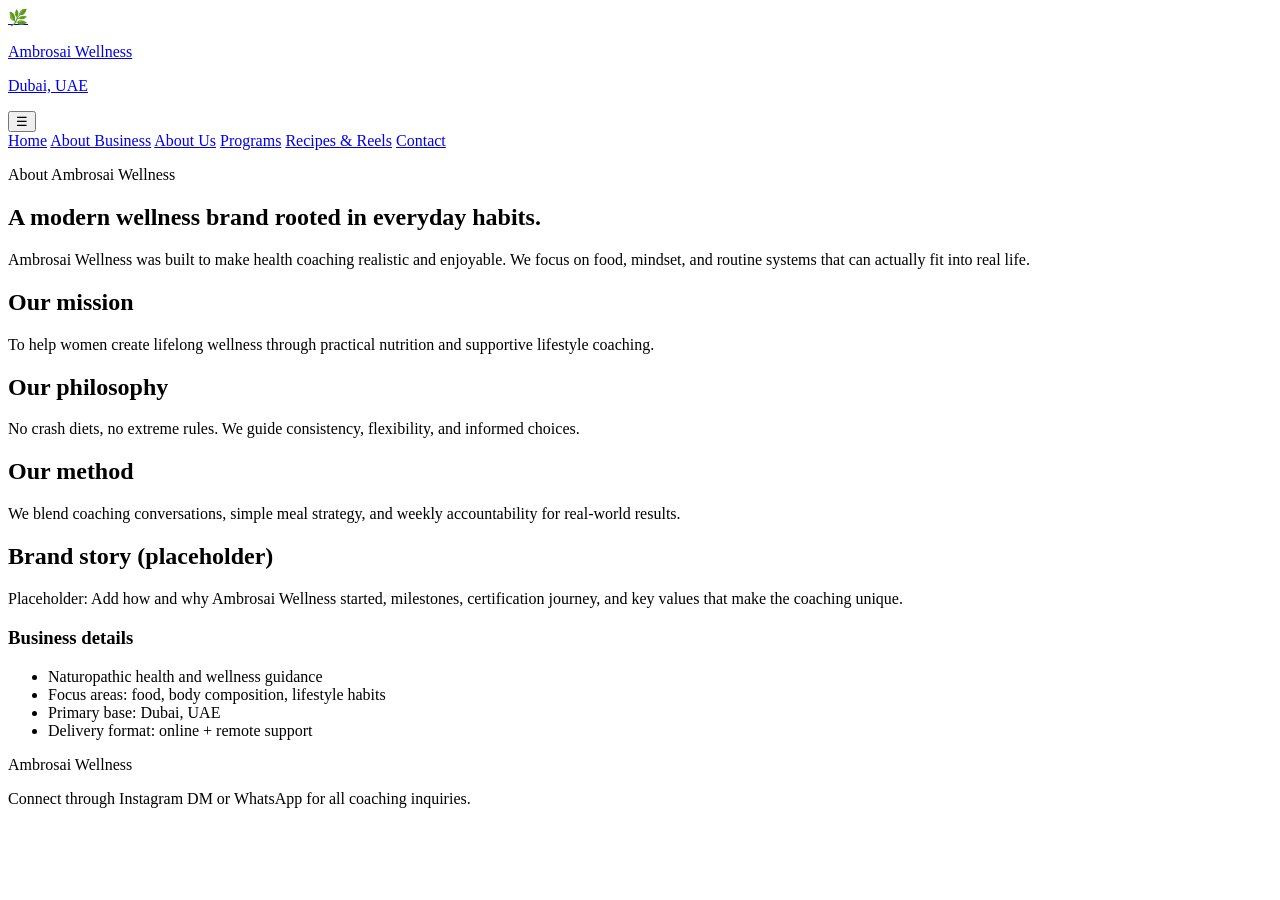
==== about-business.html @ 4e026386 "Add files via upload" ====
<!DOCTYPE html>
<html lang="en">
  <head>
    <meta charset="UTF-8" />
    <meta name="viewport" content="width=device-width, initial-scale=1.0" />
    <meta name="description" content="Learn about Ambrosai Wellness and its approach to food and lifestyle coaching." />
    <title>About the Business | Ambrosai Wellness</title>
    <link rel="preconnect" href="https://fonts.googleapis.com" />
    <link rel="preconnect" href="https://fonts.gstatic.com" crossorigin />
    <link href="https://fonts.googleapis.com/css2?family=Poppins:wght@300;400;500;600;700&display=swap" rel="stylesheet" />
    <link rel="stylesheet" href="assets/css/styles.css" />
  </head>
  <body>
    <header class="site-header">
      <div class="container nav-wrap">
        <a class="brand" href="index.html">
          <span class="brand-mark">🌿</span>
          <div>
            <p class="brand-title">Ambrosai Wellness</p>
            <p class="brand-subtitle">Dubai, UAE</p>
          </div>
        </a>
        <button class="menu-toggle" aria-expanded="false" aria-controls="site-nav">☰</button>
        <nav id="site-nav" class="site-nav">
          <a href="index.html">Home</a>
          <a href="about-business.html" class="active">About Business</a>
          <a href="about-us.html">About Us</a>
          <a href="programs.html">Programs</a>
          <a href="recipes.html">Recipes & Reels</a>
          <a href="contact.html">Contact</a>
        </nav>
      </div>
    </header>

    <main>
      <section class="page-hero section-animate">
        <div class="container narrow">
          <p class="eyebrow">About Ambrosai Wellness</p>
          <h1>A modern wellness brand rooted in everyday habits.</h1>
          <p>
            Ambrosai Wellness was built to make health coaching realistic and enjoyable.
            We focus on food, mindset, and routine systems that can actually fit into real life.
          </p>
        </div>
      </section>

      <section class="section section-animate">
        <div class="container cards three">
          <article class="card">
            <h2>Our mission</h2>
            <p>
              To help women create lifelong wellness through practical nutrition and supportive lifestyle coaching.
            </p>
          </article>
          <article class="card">
            <h2>Our philosophy</h2>
            <p>
              No crash diets, no extreme rules. We guide consistency, flexibility, and informed choices.
            </p>
          </article>
          <article class="card">
            <h2>Our method</h2>
            <p>
              We blend coaching conversations, simple meal strategy, and weekly accountability for real-world results.
            </p>
          </article>
        </div>
      </section>

      <section class="section alt section-animate">
        <div class="container split">
          <div>
            <h2>Brand story (placeholder)</h2>
            <p>
              Placeholder: Add how and why Ambrosai Wellness started, milestones, certification journey,
              and key values that make the coaching unique.
            </p>
          </div>
          <div class="card">
            <h3>Business details</h3>
            <ul>
              <li>Naturopathic health and wellness guidance</li>
              <li>Focus areas: food, body composition, lifestyle habits</li>
              <li>Primary base: Dubai, UAE</li>
              <li>Delivery format: online + remote support</li>
            </ul>
          </div>
        </div>
      </section>
    </main>

    <footer class="site-footer">
      <div class="container footer-grid">
        <div>
          <p class="brand-title">Ambrosai Wellness</p>
          <p>Connect through Instagram DM or WhatsApp for all coaching inquiries.</p>
        </div>
      </div>
    </footer>

    <script src="assets/js/main.js" defer></script>
  </body>
</html>
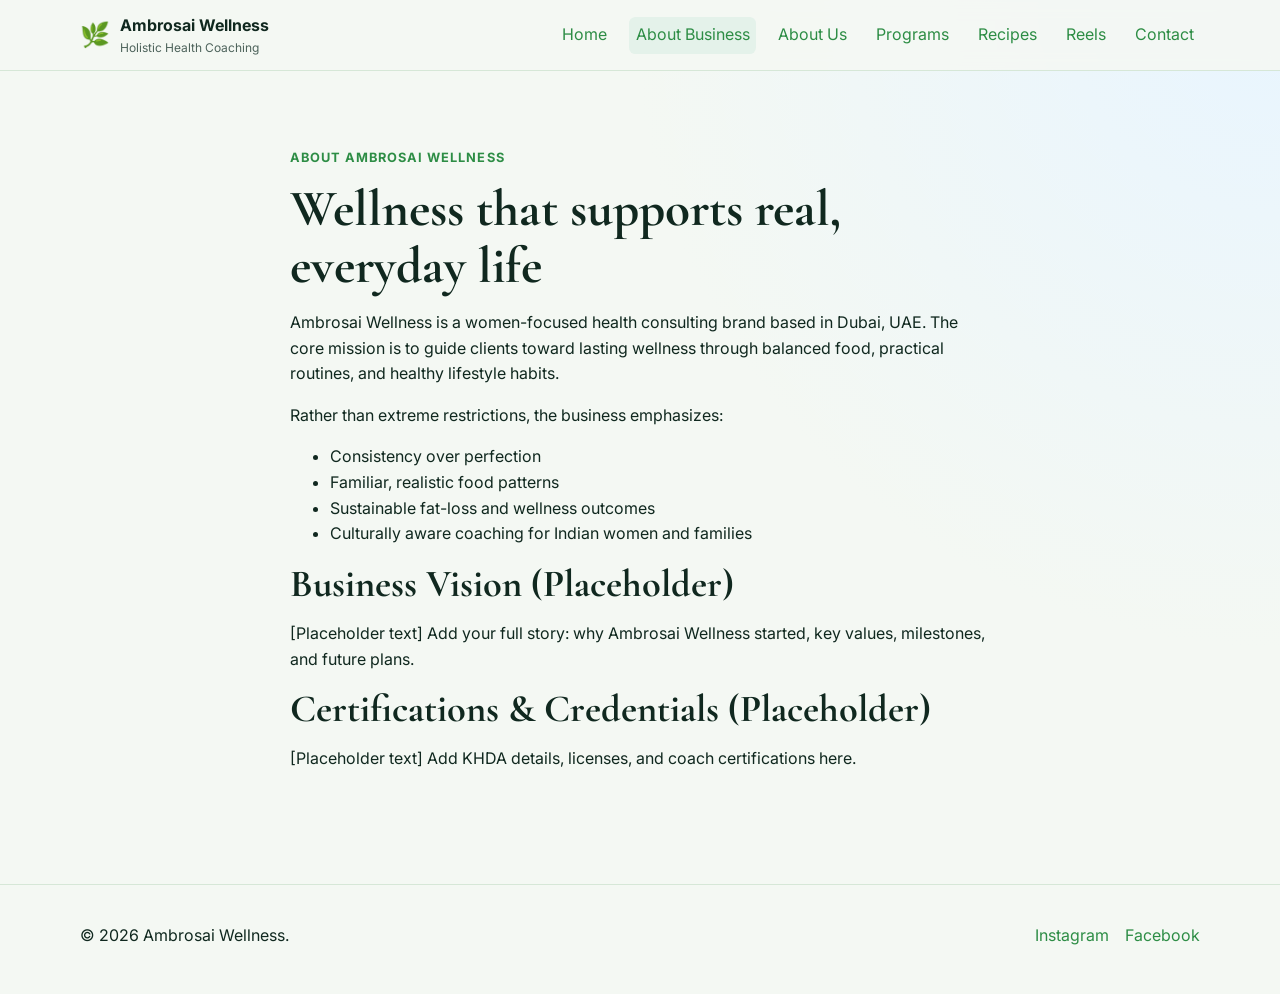
==== commit 8bb65af4: "Create responsive multi-page Ambrosai Wellness website" ====
--- a/about-business.html
+++ b/about-business.html
@@ -1,103 +1,18 @@
-<!DOCTYPE html>
+<!doctype html>
 <html lang="en">
   <head>
     <meta charset="UTF-8" />
     <meta name="viewport" content="width=device-width, initial-scale=1.0" />
-    <meta name="description" content="Learn about Ambrosai Wellness and its approach to food and lifestyle coaching." />
     <title>About the Business | Ambrosai Wellness</title>
     <link rel="preconnect" href="https://fonts.googleapis.com" />
     <link rel="preconnect" href="https://fonts.gstatic.com" crossorigin />
-    <link href="https://fonts.googleapis.com/css2?family=Poppins:wght@300;400;500;600;700&display=swap" rel="stylesheet" />
-    <link rel="stylesheet" href="assets/css/styles.css" />
+    <link href="https://fonts.googleapis.com/css2?family=Cormorant+Garamond:wght@500;700&family=Inter:wght@400;500;600;700&display=swap" rel="stylesheet" />
+    <link rel="stylesheet" href="styles.css" />
   </head>
   <body>
-    <header class="site-header">
-      <div class="container nav-wrap">
-        <a class="brand" href="index.html">
-          <span class="brand-mark">🌿</span>
-          <div>
-            <p class="brand-title">Ambrosai Wellness</p>
-            <p class="brand-subtitle">Dubai, UAE</p>
-          </div>
-        </a>
-        <button class="menu-toggle" aria-expanded="false" aria-controls="site-nav">☰</button>
-        <nav id="site-nav" class="site-nav">
-          <a href="index.html">Home</a>
-          <a href="about-business.html" class="active">About Business</a>
-          <a href="about-us.html">About Us</a>
-          <a href="programs.html">Programs</a>
-          <a href="recipes.html">Recipes & Reels</a>
-          <a href="contact.html">Contact</a>
-        </nav>
-      </div>
-    </header>
-
-    <main>
-      <section class="page-hero section-animate">
-        <div class="container narrow">
-          <p class="eyebrow">About Ambrosai Wellness</p>
-          <h1>A modern wellness brand rooted in everyday habits.</h1>
-          <p>
-            Ambrosai Wellness was built to make health coaching realistic and enjoyable.
-            We focus on food, mindset, and routine systems that can actually fit into real life.
-          </p>
-        </div>
-      </section>
-
-      <section class="section section-animate">
-        <div class="container cards three">
-          <article class="card">
-            <h2>Our mission</h2>
-            <p>
-              To help women create lifelong wellness through practical nutrition and supportive lifestyle coaching.
-            </p>
-          </article>
-          <article class="card">
-            <h2>Our philosophy</h2>
-            <p>
-              No crash diets, no extreme rules. We guide consistency, flexibility, and informed choices.
-            </p>
-          </article>
-          <article class="card">
-            <h2>Our method</h2>
-            <p>
-              We blend coaching conversations, simple meal strategy, and weekly accountability for real-world results.
-            </p>
-          </article>
-        </div>
-      </section>
-
-      <section class="section alt section-animate">
-        <div class="container split">
-          <div>
-            <h2>Brand story (placeholder)</h2>
-            <p>
-              Placeholder: Add how and why Ambrosai Wellness started, milestones, certification journey,
-              and key values that make the coaching unique.
-            </p>
-          </div>
-          <div class="card">
-            <h3>Business details</h3>
-            <ul>
-              <li>Naturopathic health and wellness guidance</li>
-              <li>Focus areas: food, body composition, lifestyle habits</li>
-              <li>Primary base: Dubai, UAE</li>
-              <li>Delivery format: online + remote support</li>
-            </ul>
-          </div>
-        </div>
-      </section>
-    </main>
-
-    <footer class="site-footer">
-      <div class="container footer-grid">
-        <div>
-          <p class="brand-title">Ambrosai Wellness</p>
-          <p>Connect through Instagram DM or WhatsApp for all coaching inquiries.</p>
-        </div>
-      </div>
-    </footer>
-
-    <script src="assets/js/main.js" defer></script>
+    <header class="site-header"><div class="container nav-wrap"><a class="brand" href="index.html"><span class="brand-mark">🌿</span><span><strong>Ambrosai Wellness</strong><small>Holistic Health Coaching</small></span></a><button class="menu-toggle" aria-expanded="false" aria-controls="site-nav">Menu</button><nav id="site-nav" class="site-nav"><a href="index.html">Home</a><a class="active" href="about-business.html">About Business</a><a href="about-us.html">About Us</a><a href="programs.html">Programs</a><a href="recipes.html">Recipes</a><a href="reels.html">Reels</a><a href="contact.html">Contact</a></nav></div></header>
+    <main class="section"><div class="container prose fade-in-up"><p class="eyebrow">About Ambrosai Wellness</p><h1>Wellness that supports real, everyday life</h1><p>Ambrosai Wellness is a women-focused health consulting brand based in Dubai, UAE. The core mission is to guide clients toward lasting wellness through balanced food, practical routines, and healthy lifestyle habits.</p><p>Rather than extreme restrictions, the business emphasizes:</p><ul><li>Consistency over perfection</li><li>Familiar, realistic food patterns</li><li>Sustainable fat-loss and wellness outcomes</li><li>Culturally aware coaching for Indian women and families</li></ul><h2>Business Vision (Placeholder)</h2><p>[Placeholder text] Add your full story: why Ambrosai Wellness started, key values, milestones, and future plans.</p><h2>Certifications & Credentials (Placeholder)</h2><p>[Placeholder text] Add KHDA details, licenses, and coach certifications here.</p></div></main>
+    <footer class="site-footer"><div class="container footer-grid"><p>© <span id="year"></span> Ambrosai Wellness.</p><p class="footer-links"><a href="https://www.instagram.com/ambr.osai/" target="_blank" rel="noopener">Instagram</a><a href="https://www.facebook.com/people/Ambrosai-Wellness/61583283944833/" target="_blank" rel="noopener">Facebook</a></p></div></footer>
+    <script src="script.js" defer></script>
   </body>
-</html>+</html>
--- a/styles.css
+++ b/styles.css
@@ -0,0 +1,99 @@
+:root {
+  --bg: #f4f8f3;
+  --surface: #ffffff;
+  --text: #10281f;
+  --muted: #4d635b;
+  --primary: #57be58;
+  --primary-dark: #2d8d45;
+  --secondary: #4ca7de;
+  --accent: #e8f8ed;
+  --border: #d6e7d7;
+  --shadow: 0 10px 30px rgba(20, 80, 50, 0.08);
+}
+
+* { box-sizing: border-box; }
+html, body { margin: 0; padding: 0; }
+body {
+  font-family: Inter, system-ui, -apple-system, sans-serif;
+  color: var(--text);
+  background: radial-gradient(circle at top right, #e8f5ff, transparent 40%), var(--bg);
+  line-height: 1.6;
+}
+img { max-width: 100%; display: block; }
+a { color: var(--primary-dark); text-decoration: none; }
+a:hover { text-decoration: underline; }
+
+.skip-link {
+  position: absolute; left: -9999px;
+}
+.skip-link:focus {
+  left: 1rem; top: 1rem; z-index: 99; background: #000; color: #fff; padding: .5rem .75rem;
+}
+
+.container { width: min(1120px, 92%); margin: 0 auto; }
+.section { padding: 4rem 0; }
+.section-sm { padding-top: 1rem; }
+.eyebrow { text-transform: uppercase; letter-spacing: .08em; color: var(--primary-dark); font-weight: 700; font-size: .8rem; }
+h1, h2, h3 { font-family: "Cormorant Garamond", serif; line-height: 1.1; margin: .2rem 0 .9rem; }
+h1 { font-size: clamp(2rem, 4vw, 3.5rem); }
+h2 { font-size: clamp(1.6rem, 3vw, 2.4rem); }
+h3 { font-size: 1.6rem; }
+
+.site-header {
+  position: sticky; top: 0; backdrop-filter: blur(8px); background: rgba(244, 248, 243, .9); z-index: 10;
+  border-bottom: 1px solid var(--border);
+}
+.nav-wrap { display: flex; align-items: center; justify-content: space-between; gap: 1rem; padding: .8rem 0; }
+.brand { display: flex; align-items: center; gap: .65rem; color: inherit; }
+.brand small { display:block; color: var(--muted); font-size: .75rem; }
+.brand-mark { font-size: 1.5rem; }
+.site-nav { display: flex; gap: 1rem; align-items:center; }
+.site-nav a { padding: .35rem .4rem; border-radius: .4rem; }
+.site-nav a.active, .site-nav a:hover { background: #e4f2ea; text-decoration: none; }
+.menu-toggle { display: none; }
+
+.hero { padding: 4.5rem 0 3rem; }
+.hero-grid { display: grid; grid-template-columns: 1.2fr .9fr; gap: 2rem; align-items: center; }
+.hero-copy p { max-width: 62ch; }
+.hero-cta { display: flex; gap: .8rem; flex-wrap: wrap; margin-top: 1.3rem; }
+
+.btn { display: inline-flex; align-items: center; justify-content: center; padding: .72rem 1.1rem; border-radius: 999px; font-weight: 600; border:1px solid transparent; text-decoration: none; }
+.btn:hover { text-decoration: none; opacity: .95; }
+.btn-primary { background: linear-gradient(135deg, var(--primary), var(--secondary)); color: #fff; }
+.btn-secondary { background: #fff; border-color: var(--border); color: var(--text); }
+
+.glass, .card, .highlight-box {
+  background: rgba(255,255,255,.88); border: 1px solid var(--border); border-radius: 1rem; box-shadow: var(--shadow);
+}
+.hero-card { padding: 1.2rem 1.4rem; }
+.cards-grid { display: grid; grid-template-columns: repeat(3, minmax(0,1fr)); gap: 1rem; }
+.card { padding: 1.2rem; }
+.two-col { display: grid; grid-template-columns: 1.2fr .9fr; gap: 1.2rem; }
+.highlight-box { padding: 1.2rem; background: linear-gradient(180deg, #eff9f0, #ecf4ff); }
+.accent-band { background: linear-gradient(180deg, transparent, #ecf8f0 45%, transparent); }
+.contact-list { padding-left: 1.2rem; }
+.footer-grid { display:flex; justify-content: space-between; align-items:center; gap: 1rem; flex-wrap: wrap; }
+.site-footer { border-top:1px solid var(--border); padding: 1.4rem 0 1.8rem; margin-top: 2rem; }
+.footer-links { display:flex; gap: 1rem; }
+.prose { max-width: 70ch; }
+.profile-card { min-height: 220px; }
+.text-link { font-weight: 600; }
+
+.fade-in-up { opacity: 0; transform: translateY(18px); animation: fadeInUp .75s ease forwards; }
+.delay-1 { animation-delay: .16s; }
+.delay-2 { animation-delay: .28s; }
+@keyframes fadeInUp { to { opacity: 1; transform: translateY(0); } }
+
+@media (max-width: 920px) {
+  .hero-grid, .cards-grid, .two-col { grid-template-columns: 1fr; }
+  .site-nav {
+    position: absolute; top: 62px; right: 4%; width: min(310px, 90vw);
+    display: none; flex-direction: column; align-items: stretch;
+    background: #fff; border: 1px solid var(--border); border-radius: .9rem; padding: .8rem;
+    box-shadow: var(--shadow);
+  }
+  .site-nav.open { display: flex; }
+  .menu-toggle {
+    display: inline-flex; border: 1px solid var(--border); background: #fff; border-radius: .5rem; padding: .5rem .7rem;
+  }
+}
